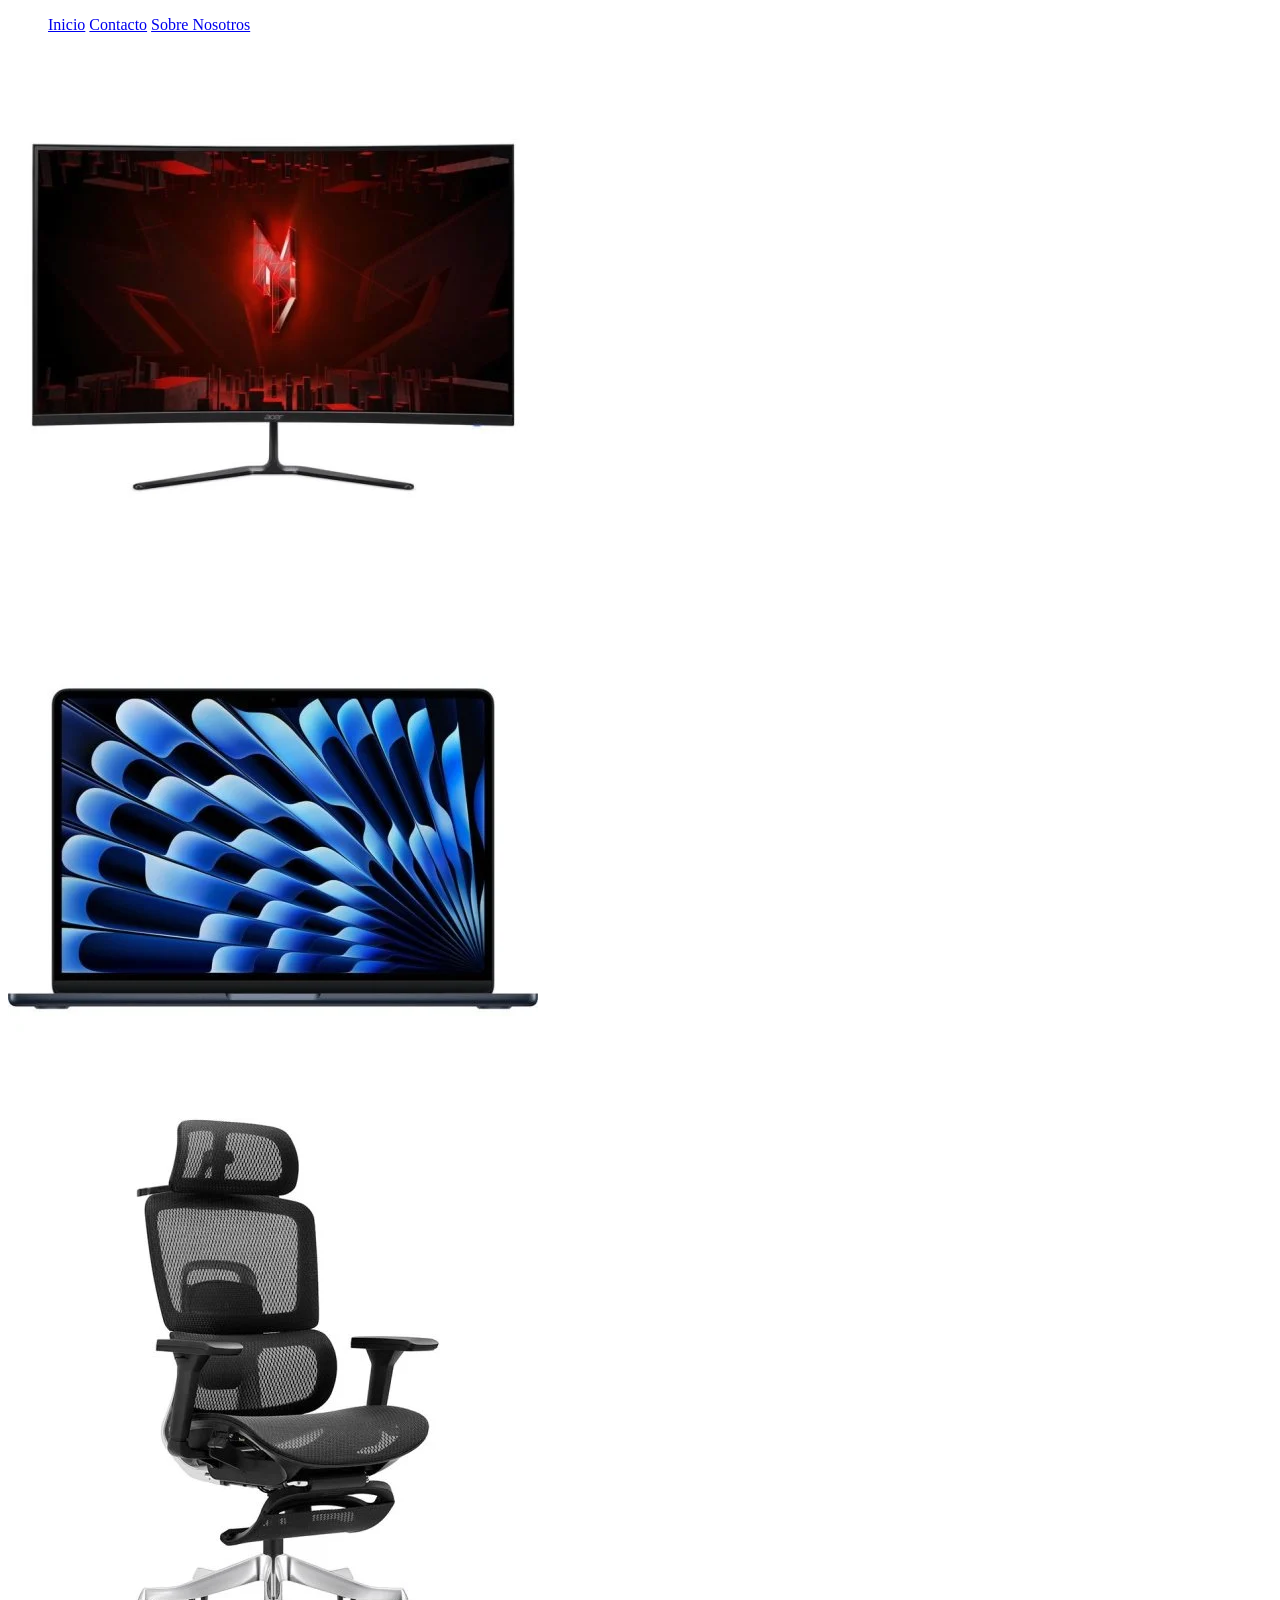
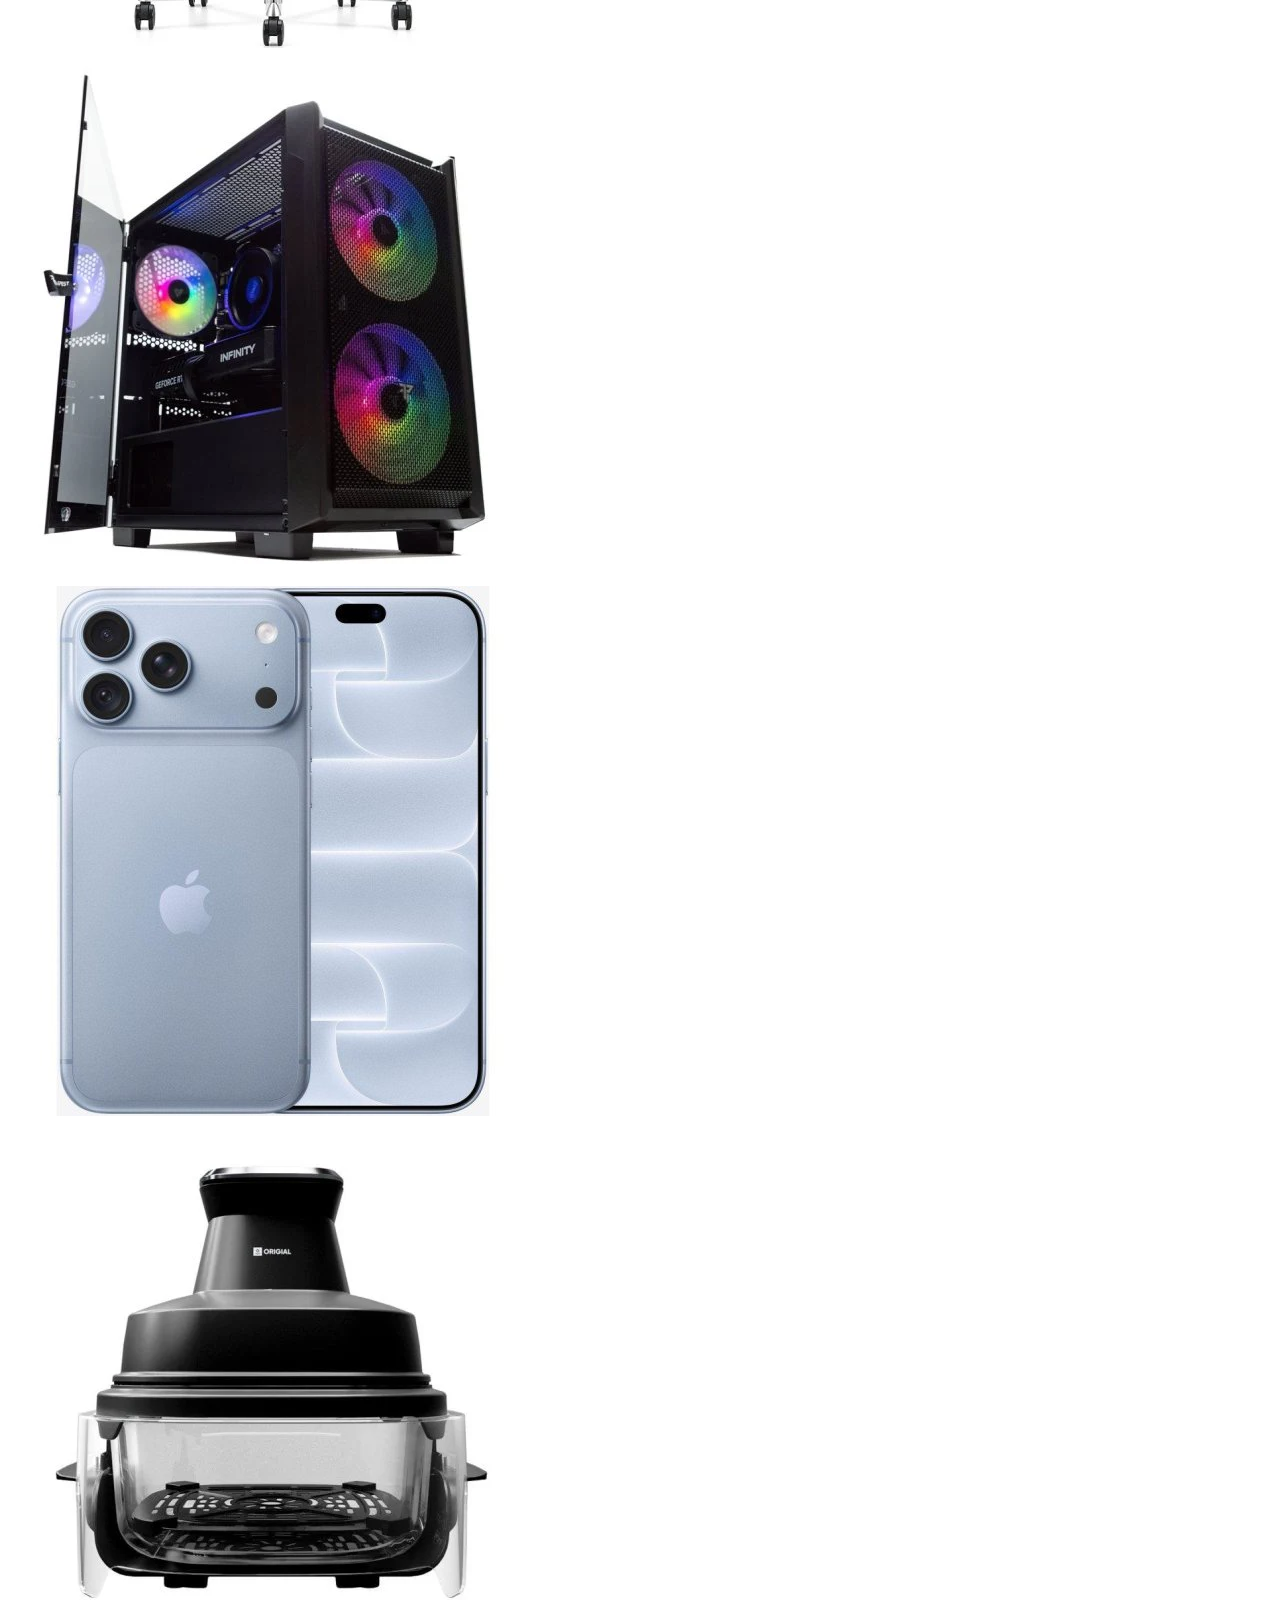
==== index.html @ d8ee5c19 "Creación de página de inicio añadiendo imágenes y links de referencia" ====
<!DOCTYPE html>
<html lang="es">

<head>
    <meta charset="UTF-8">
    <meta name="viewport" content="width=device-width, initial-scale=1.0">
    <title>Inicio</title>
</head>

<body>
    <div class="nav-inicio">
        <header>
            <nav>
                <ul>
                    <a href="#Inicio">Inicio</a>
                    <a href="#Contacto">Contacto</a>
                    <a href="#SobreNosotros">Sobre Nosotros</a>
                </ul>
            </nav>
        </header>
    </div>
    <div class="cuerpo">
        <div><a href="https://www.pccomponentes.com/monitor-acer-ed3-ed320q-x2-315-fullhd-240hz-va-curvo-1ms-freesync-premium-hdr10"><img src="./imagenes/monitor-acer.png" alt="Monitor Acer"></a></div>
        <div><a href="https://www.pccomponentes.com/portatil-apple-macbook-air-13-m5-16gb-512gb-ssd-gpu-10-nucleos-macos-medianoche"><img src="./imagenes//macbook.png" alt="Apple Macbook"></a></div>
        <div><a href="https://www.pccomponentes.com/owlotech-luxa-silla-de-escritorio-ergonomica-mesh-con-reposapies-negra"><img src="./imagenes/silla.png" alt="Silla de escritorio"></a></div>
        <div><a href="https://www.pccomponentes.com/pccom-lite-amd-ryzen-5-5500-16gb-1tb-ssd-rtx-5060-v2-windows-11-home"><img src="./imagenes/ordenador.png" alt="Ordenador PcCom Lite"></a></div>
        <div><a href="https://www.pccomponentes.com/apple-iphone-18-pro-max-2-tb-azul-glacial"><img src="./imagenes/iphone.png" alt="iphone 18 pro max"></a></div>
        <div><a href="https://www.pccomponentes.com/freidora-de-aire-de-cristal-4l-capacidad-1500w-portatil"><img src="./imagenes/airfryer.png" alt="Fryfit Glass"></a></div>
    </div>
</body>

</html>
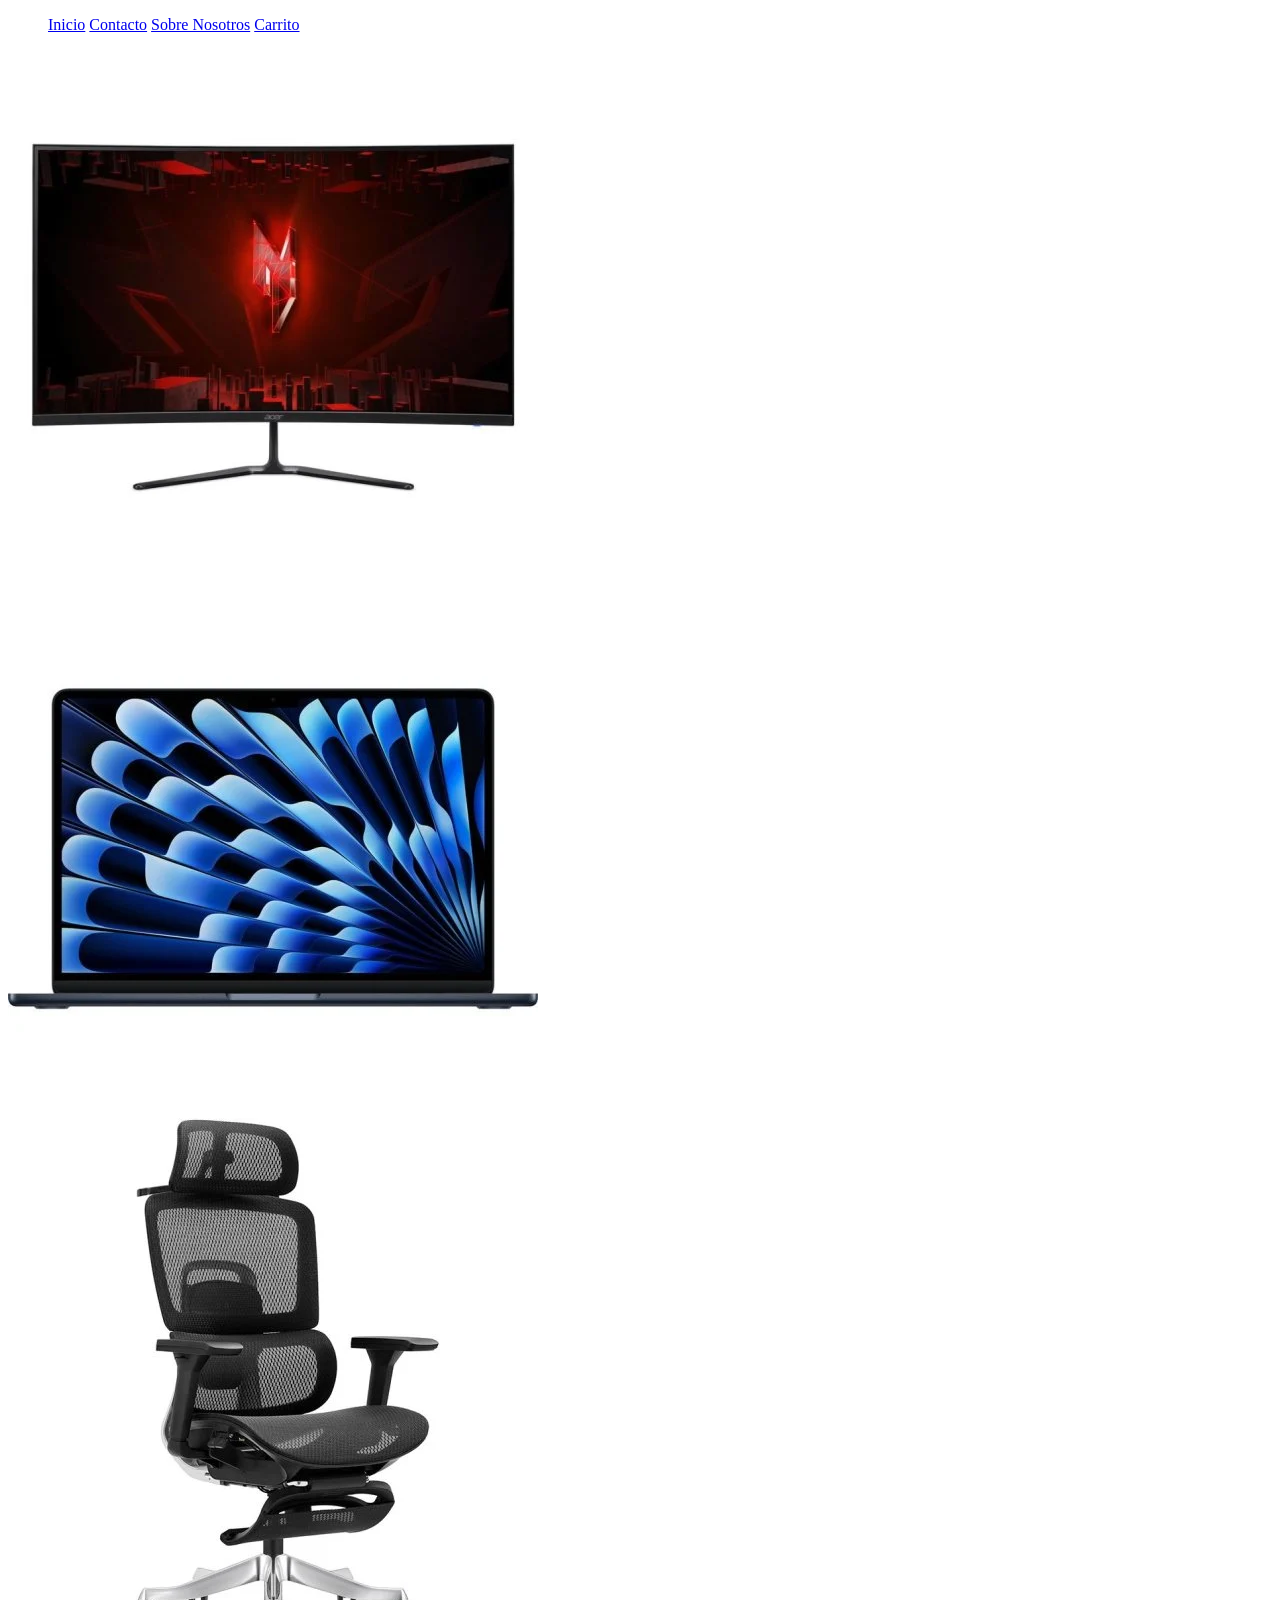
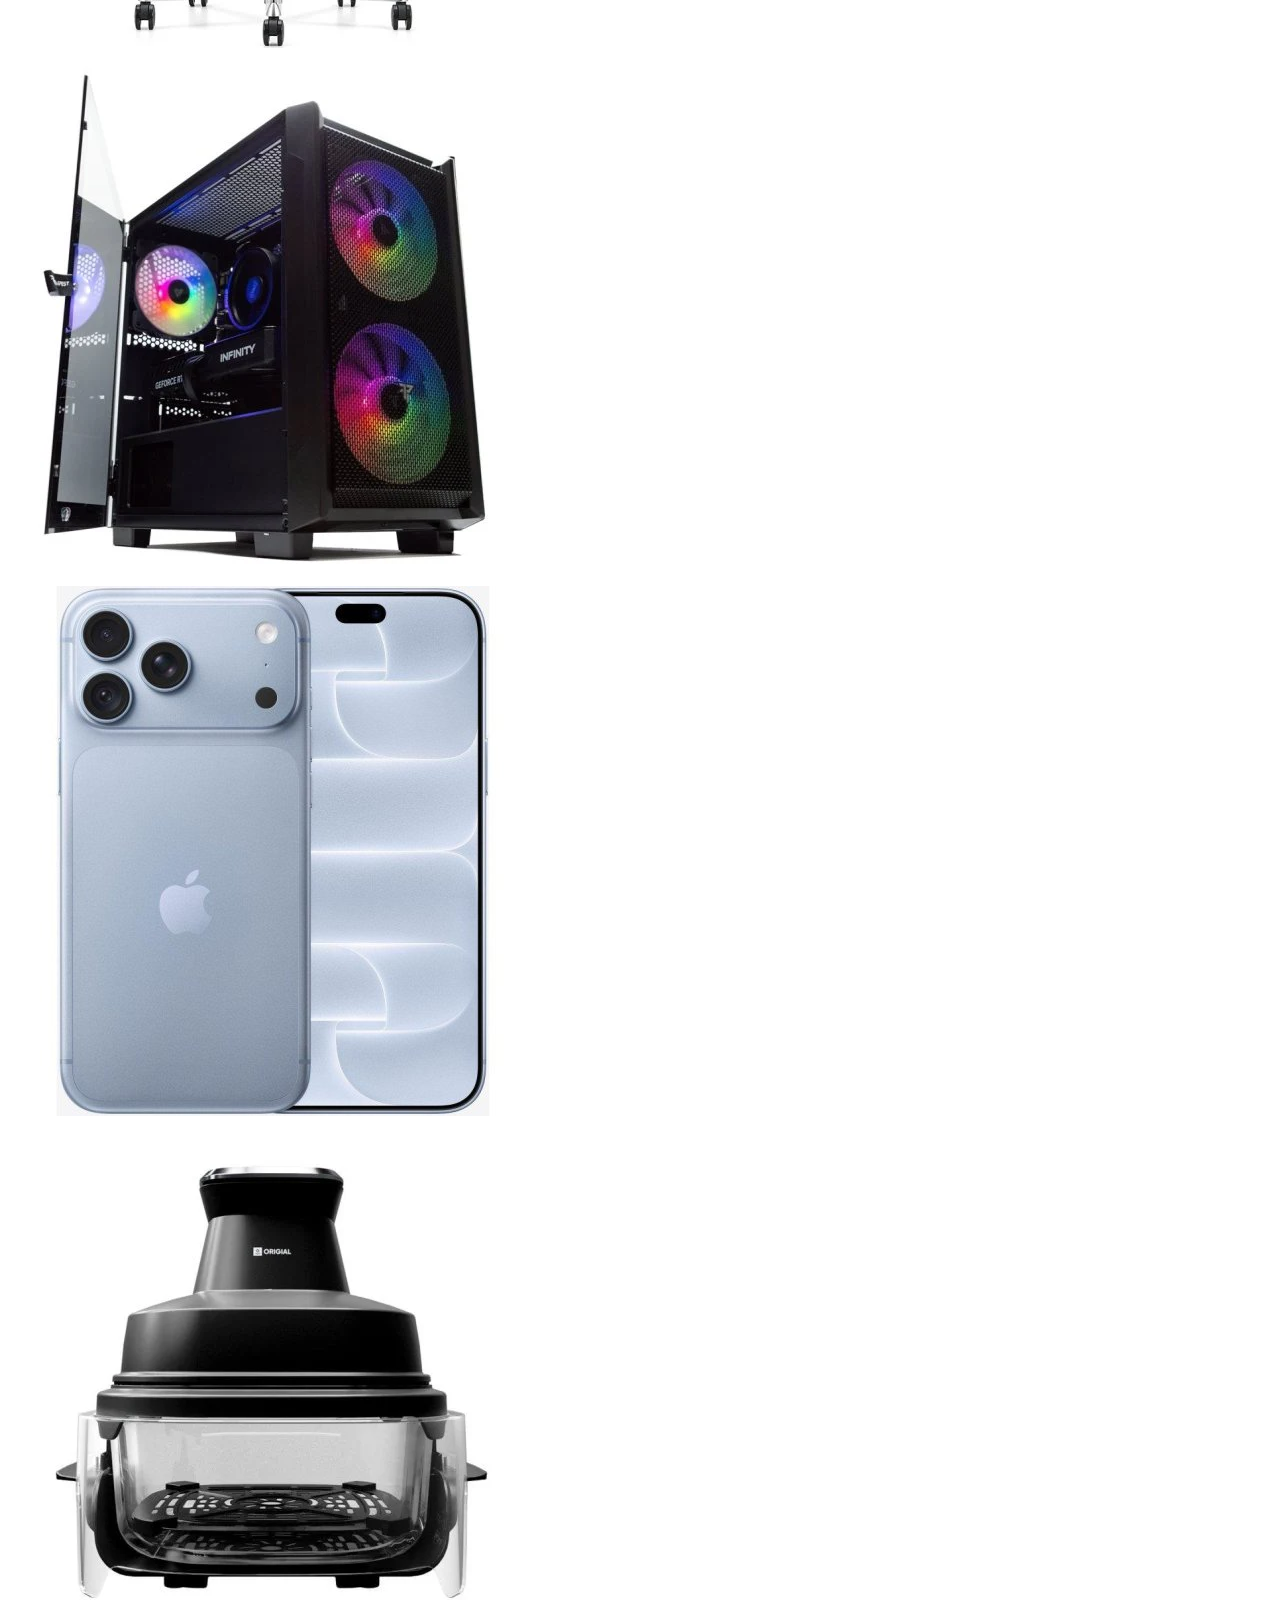
==== commit a9e678bf: "Retoque en index y creación de varios productos" ====
--- a/index.html
+++ b/index.html
@@ -12,18 +12,19 @@
         <header>
             <nav>
                 <ul>
-                    <a href="#Inicio">Inicio</a>
+                    <a href="index.html">Inicio</a>
                     <a href="#Contacto">Contacto</a>
                     <a href="#SobreNosotros">Sobre Nosotros</a>
+                    <a href="#Carrito">Carrito</a>
                 </ul>
             </nav>
         </header>
     </div>
     <div class="cuerpo">
-        <div><a href="https://www.pccomponentes.com/monitor-acer-ed3-ed320q-x2-315-fullhd-240hz-va-curvo-1ms-freesync-premium-hdr10"><img src="./imagenes/monitor-acer.png" alt="Monitor Acer"></a></div>
-        <div><a href="https://www.pccomponentes.com/portatil-apple-macbook-air-13-m5-16gb-512gb-ssd-gpu-10-nucleos-macos-medianoche"><img src="./imagenes//macbook.png" alt="Apple Macbook"></a></div>
+        <div><a href="/productos/monitor.html"><img src="./imagenes/monitor-acer.png" alt="Monitor Acer"></a></div>
+        <div><a href="/productos/macbook.html"><img src="./imagenes//macbook.png" alt="Apple Macbook"></a></div>
         <div><a href="https://www.pccomponentes.com/owlotech-luxa-silla-de-escritorio-ergonomica-mesh-con-reposapies-negra"><img src="./imagenes/silla.png" alt="Silla de escritorio"></a></div>
-        <div><a href="https://www.pccomponentes.com/pccom-lite-amd-ryzen-5-5500-16gb-1tb-ssd-rtx-5060-v2-windows-11-home"><img src="./imagenes/ordenador.png" alt="Ordenador PcCom Lite"></a></div>
+        <div><a href="/productos/ordenador.html"><img src="./imagenes/ordenador.png" alt="Ordenador PcCom Lite"></a></div>
         <div><a href="https://www.pccomponentes.com/apple-iphone-18-pro-max-2-tb-azul-glacial"><img src="./imagenes/iphone.png" alt="iphone 18 pro max"></a></div>
         <div><a href="https://www.pccomponentes.com/freidora-de-aire-de-cristal-4l-capacidad-1500w-portatil"><img src="./imagenes/airfryer.png" alt="Fryfit Glass"></a></div>
     </div>
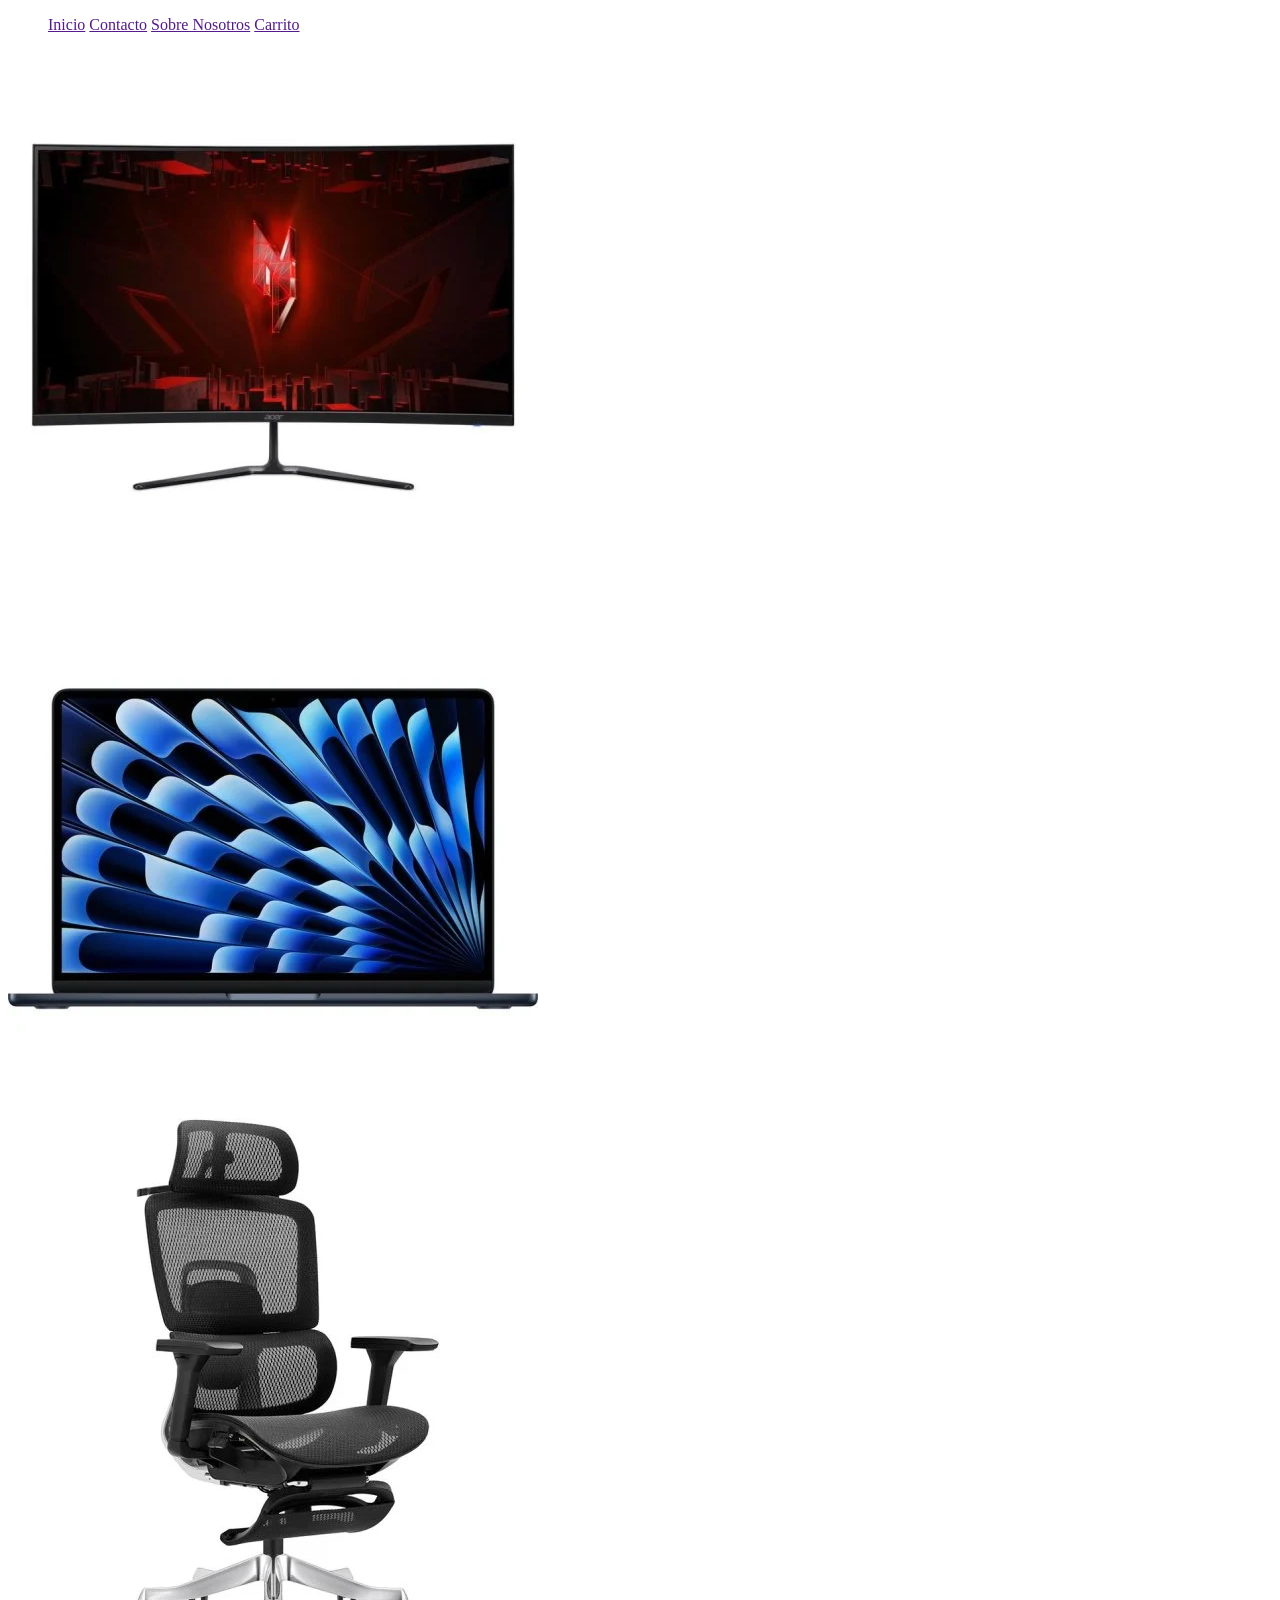
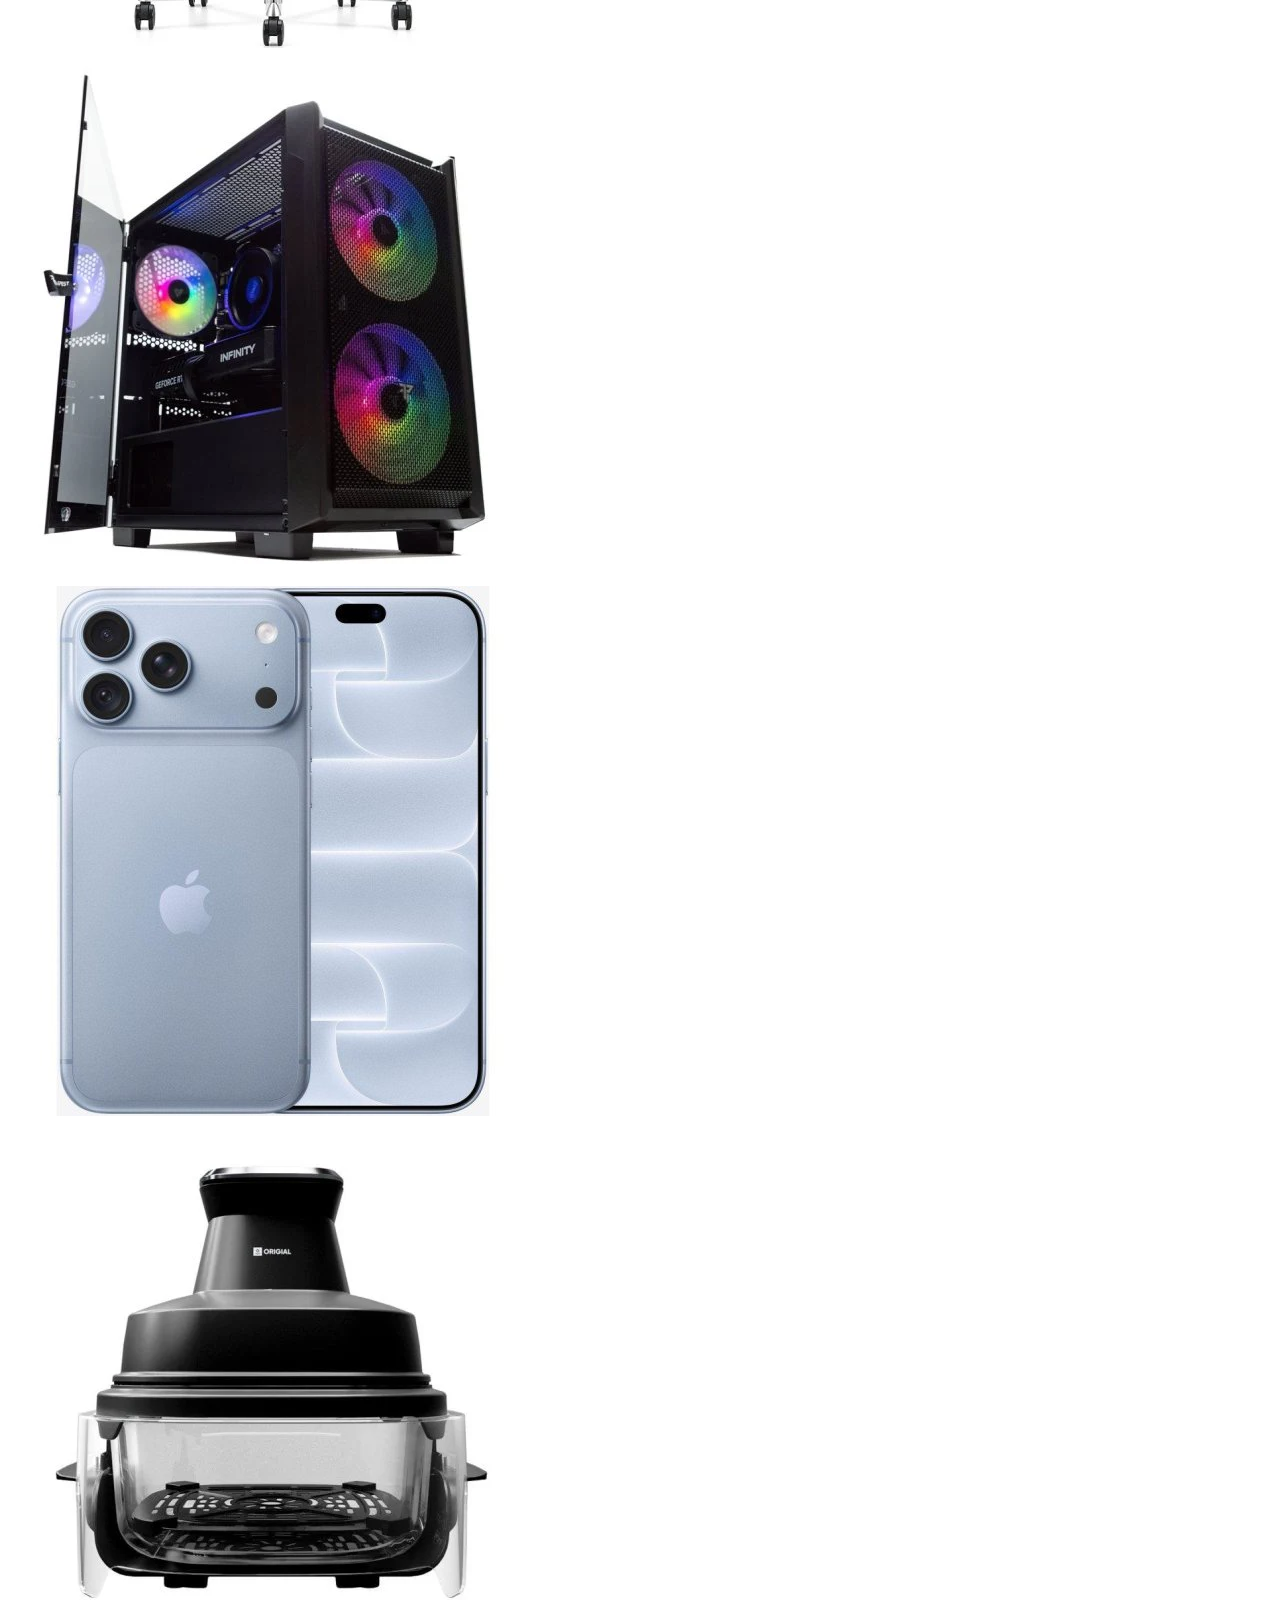
==== commit 5abd8b6d: "Modificación de los enlaces de referencia a otras páginas" ====
--- a/index.html
+++ b/index.html
@@ -12,21 +12,21 @@
         <header>
             <nav>
                 <ul>
-                    <a href="index.html">Inicio</a>
-                    <a href="#Contacto">Contacto</a>
-                    <a href="#SobreNosotros">Sobre Nosotros</a>
-                    <a href="#Carrito">Carrito</a>
+                    <a href="">Inicio</a>
+                    <a href="">Contacto</a>
+                    <a href="">Sobre Nosotros</a>
+                    <a href="">Carrito</a>
                 </ul>
             </nav>
         </header>
     </div>
     <div class="cuerpo">
-        <div><a href="/productos/monitor.html"><img src="./imagenes/monitor-acer.png" alt="Monitor Acer"></a></div>
-        <div><a href="/productos/macbook.html"><img src="./imagenes//macbook.png" alt="Apple Macbook"></a></div>
-        <div><a href="https://www.pccomponentes.com/owlotech-luxa-silla-de-escritorio-ergonomica-mesh-con-reposapies-negra"><img src="./imagenes/silla.png" alt="Silla de escritorio"></a></div>
-        <div><a href="/productos/ordenador.html"><img src="./imagenes/ordenador.png" alt="Ordenador PcCom Lite"></a></div>
-        <div><a href="https://www.pccomponentes.com/apple-iphone-18-pro-max-2-tb-azul-glacial"><img src="./imagenes/iphone.png" alt="iphone 18 pro max"></a></div>
-        <div><a href="https://www.pccomponentes.com/freidora-de-aire-de-cristal-4l-capacidad-1500w-portatil"><img src="./imagenes/airfryer.png" alt="Fryfit Glass"></a></div>
+        <div><a href=""><img src="./imagenes/monitor-acer.png" alt="Monitor Acer"></a></div>
+        <div><a href=""><img src="./imagenes//macbook.png" alt="Apple Macbook"></a></div>
+        <div><a href=""><img src="./imagenes/silla.png" alt="Silla de escritorio"></a></div>
+        <div><a href=""><img src="./imagenes/ordenador.png" alt="Ordenador PcCom Lite"></a></div>
+        <div><a href=""><img src="./imagenes/iphone.png" alt="iphone 18 pro max"></a></div>
+        <div><a href=""><img src="./imagenes/airfryer.png" alt="Fryfit Glass"></a></div>
     </div>
 </body>
 
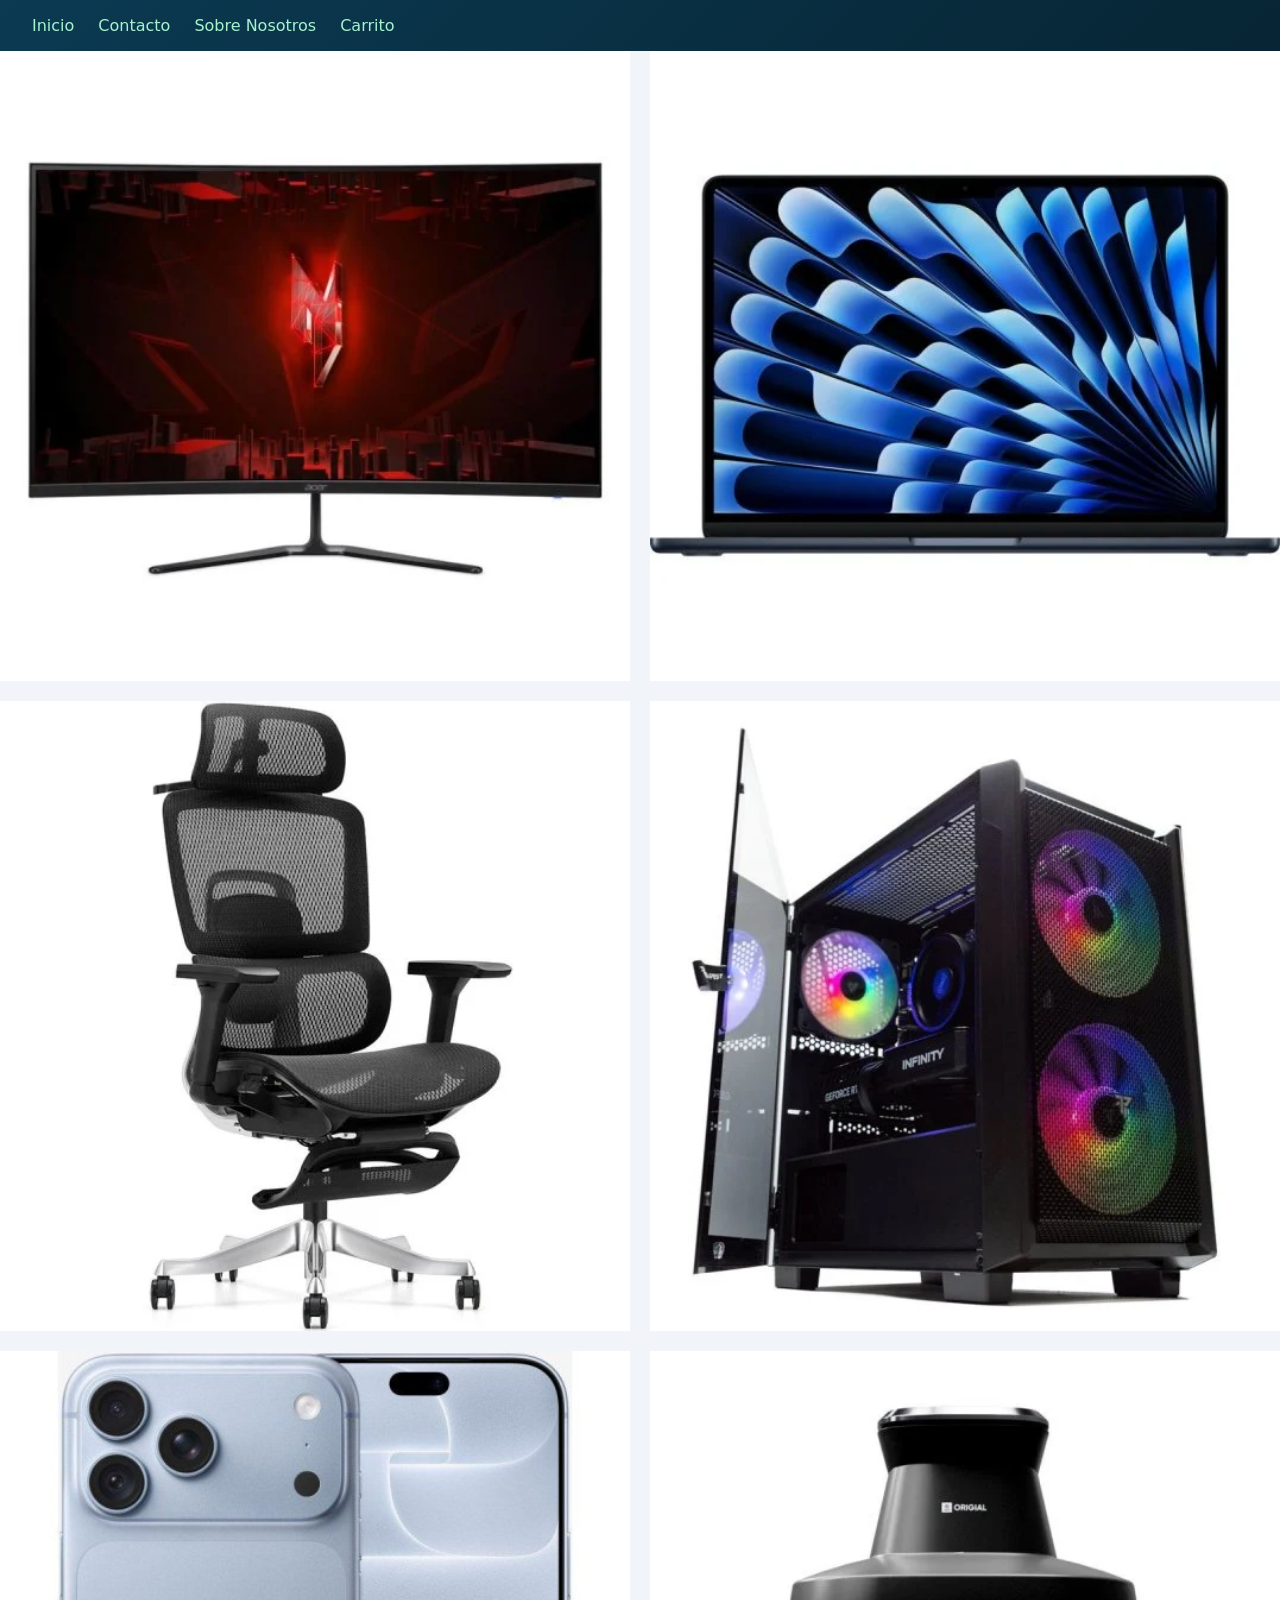
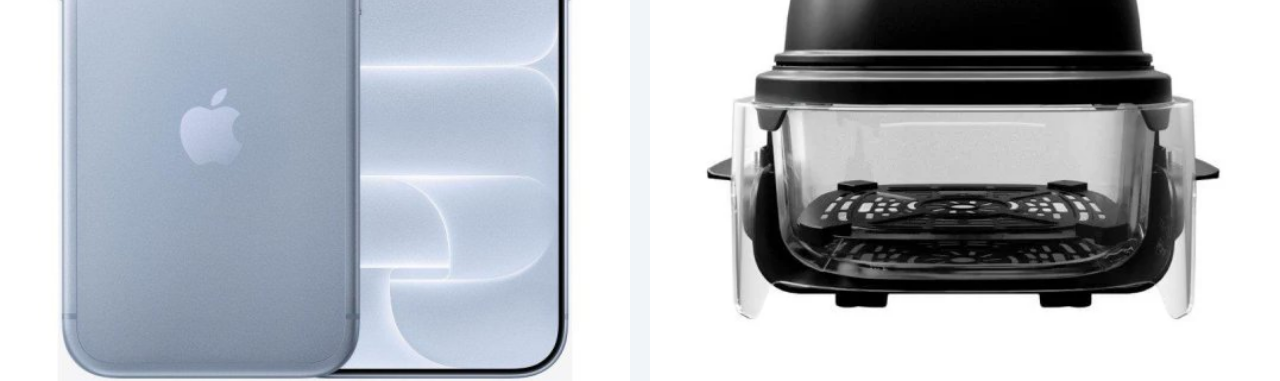
==== commit bcdad4b8: "he añadido el link a css ya que en todas las paginas html faltaba el enlace" ====
--- a/index.html
+++ b/index.html
@@ -4,6 +4,7 @@
 <head>
     <meta charset="UTF-8">
     <meta name="viewport" content="width=device-width, initial-scale=1.0">
+    <link rel="stylesheet" href="css/styles.css">
     <title>Inicio</title>
 </head>
 
@@ -20,7 +21,7 @@
             </nav>
         </header>
     </div>
-    <div class="cuerpo">
+    <div class="cuerpo-principal">
         <div><a href=""><img src="./imagenes/monitor-acer.png" alt="Monitor Acer"></a></div>
         <div><a href=""><img src="./imagenes//macbook.png" alt="Apple Macbook"></a></div>
         <div><a href=""><img src="./imagenes/silla.png" alt="Silla de escritorio"></a></div>
@@ -30,4 +31,4 @@
     </div>
 </body>
 
-</html>+</html>
--- a/css/styles.css
+++ b/css/styles.css
@@ -0,0 +1,383 @@
+/* ===== Index.html ===== */
+.cuerpo-principal  {
+    display: grid;
+    grid-template-columns: repeat(2, 1fr); 
+    gap: 20px; 
+}
+
+.cuerpo-principal img {
+    width: 100%;
+    height: auto;
+    display: block;
+}
+
+body {
+  margin: 0;
+  font-family: 'Segoe UI', system-ui, sans-serif;
+  background: #f1f5f9;
+  color: #1b2430;
+}
+
+/* Menú / cabecera (se aplica a las dos páginas) */
+header {
+  background: linear-gradient(135deg, #0b3a52, #072534);
+  color: #eef6fb;
+  padding: 1rem 2rem;
+  display: flex;
+  align-items: center;
+  justify-content: space-between;
+  flex-wrap: wrap;
+}
+
+.logo {
+  display: flex;
+  align-items: center;
+  gap: 0.6rem;
+}
+.logo img {
+  height: 65px;
+}
+.logo h1 {
+  font-size: 1.4rem;
+  margin: 0;
+  color: #99f6e4;
+}
+
+nav ul {
+  list-style: none;
+  display: flex;
+  gap: 1.5rem;
+  margin: 0;
+  padding: 0;
+}
+
+nav a {
+  position: relative;
+  color: #a7f3d0;
+  text-decoration: none;
+  font-weight: 500;
+  transition: color 0.2s ease;
+}
+
+nav a::after {
+  content: "";
+  position: absolute;
+  left: 0;
+  bottom: -4px;
+  width: 100%;
+  height: 2px;
+  background: #99f6e4;
+  transform: scaleX(0);
+  transform-origin: left;
+  transition: transform 0.3s ease;
+}
+
+nav a:hover {
+  color: #99f6e4;
+}
+
+nav a:hover::after {
+  transform: scaleX(1);
+}
+
+/* --- Contenedor exterior --- */
+main,
+.cuerpo {
+  width: 100%;
+  margin: 0 auto;
+  padding: 2rem;
+  box-sizing: border-box;
+}
+
+/* ===== sobre-nosotros.html ===== */
+.hero-sobre-nosotros {
+  text-align: center;
+  padding: 2rem 1rem;
+  background: #b4c6d8;
+  border-radius: 8px;
+  margin-bottom: 2rem;
+}
+.hero-sobre-nosotros h2 {
+  color: #0b3a52;
+  margin-bottom: 0.3rem;
+}
+
+.historia, .valores, .equipo {
+  margin-bottom: 2rem;
+}
+.historia h3, .valores h3, .equipo h3 {
+  color: #0b3a52;
+  border-bottom: 2px solid #99f6e4;
+  display: inline-block;
+  padding-bottom: 0.2rem;
+}
+
+.mision-vision {
+  display: flex;
+  gap: 1.5rem;
+  margin-bottom: 2rem;
+  flex-wrap: wrap;
+}
+.mision-vision .mision,
+.mision-vision .vision {
+  flex: 1;
+  min-width: 250px;
+  background: #ffffff;
+  border: 1px solid #c0c4bc;
+  border-radius: 8px;
+  padding: 1rem;
+}
+.mision-vision h3 {
+  color: #0b3a52;
+}
+
+.valores ul {
+  list-style: none;
+  padding: 0;
+}
+.valores li {
+  background: #ffffff;
+  border-left: 4px solid #99f6e4;
+  padding: 0.6rem 1rem;
+  margin-bottom: 0.5rem;
+  border-radius: 4px;
+}
+
+footer {
+  background: #0b3a52;
+  color: #eef6fb;
+  text-align: center;
+  padding: 1rem;
+  margin-top: 2rem;
+}
+
+.mision-vision .mision,
+.mision-vision .vision {
+  flex: 1;
+  min-width: 250px;
+  background: #ffffff;
+  border: 1px solid #c0c4bc;
+  border-radius: 8px;
+  padding: 1rem;
+}
+
+.mision-vision .mision,
+.mision-vision .vision {
+  transition: transform 0.2s ease, box-shadow 0.2s ease;
+}
+.mision-vision .mision:hover,
+.mision-vision .vision:hover {
+  transform: translateY(-4px);
+  box-shadow: 0 6px 14px rgba(11, 58, 82, 0.15);
+}
+
+.valores li {
+  transition: transform 0.2s ease;
+}
+.valores li:hover {
+  transform: translateX(6px);
+}
+
+/* ===== contacto.html ===== */
+#pagina-contacto .cuerpo {
+  display: flex;
+  flex-direction: column;
+  align-items: center;
+  text-align: center;
+  max-width: 600px;
+  margin: 0 auto;
+  padding: 2rem;
+}
+
+.cuerpo h1 {
+  color: #0b3a52;
+}
+.cuerpo h2 {
+  color: #1b2430;
+}
+
+#formulario-contacto {
+  background: #ffffff;
+  border: 1px solid #c0c4bc;
+  border-radius: 8px;
+  padding: 1.5rem;
+  max-width: 500px;
+}
+#formulario-contacto label {
+  font-weight: 600;
+}
+#formulario-contacto input,
+#formulario-contacto textarea {
+  width: 100%;
+  padding: 0.5rem;
+  margin-top: 0.3rem;
+  border: 1px solid #b4c6d8;
+  border-radius: 4px;
+  box-sizing: border-box;
+}
+#formulario-contacto textarea {
+  min-height: 120px;
+}
+#enviar {
+  background: #99f6e4;
+  color: #0b3a52;
+  border: none;
+  padding: 0.7rem 1.4rem;
+  border-radius: 6px;
+  font-weight: 600;
+  cursor: pointer;
+  margin-top: 1rem;
+}
+#enviar:hover {
+  background: #a7f3d0;
+}
+
+/* ===== carrito.html ===== */
+
+.hero-carrito h2 {
+  color: #002b49;
+  font-family: sans-serif;   
+  display: inline-block;  
+  border-bottom: 3px solid #40e0d0; 
+  padding-bottom: 8px;
+}
+
+/* --- Recuadro principal --- */
+.contenedor-principal-carrito {
+    background-color: #ffffff;
+    border: 1px solid #e2e8f0;    
+    border-radius: 12px;          
+    padding: 35px;                
+    max-width: 900px;            
+    margin: 40px auto;            
+    box-shadow: 0 4px 6px -1px rgba(0, 0, 0, 0.05);
+    font-family: 'Segoe UI', system-ui, sans-serif;
+}
+
+/*ESTILOS DE LA TABLA*/
+.tabla-carrito {
+    width: 100%;
+    border-collapse: collapse;    /* Elimina bordes dobles */
+    margin-bottom: 35px;
+}
+
+/* Encabezados (Producto, Precio, Cantidad...) */
+.tabla-carrito th {
+    color: #002b49;               
+    text-align: left;
+    font-size: 16px;
+    font-weight: bold;
+    padding-bottom: 15px;
+    border-bottom: 2px solid #40e0d0; 
+}
+
+/* Celdas de los productos */
+.tabla-carrito td {
+    color: #334155;             
+    padding: 20px 0;
+    font-size: 15px;
+    vertical-align: middle;      
+    border-bottom: 1px solid #f1f5f9;  
+}
+
+/* Centrar las columnas de cantidad y subtotal para que se vea más ordenado */
+.tabla-carrito th:nth-child(3), .tabla-carrito td:nth-child(3),
+.tabla-carrito th:nth-child(4), .tabla-carrito td:nth-child(4) {
+    text-align: center;
+}
+
+/* --- CONTADOR DE CANTIDAD (- 1 +) --- */
+.btn-restar, .btn-sumar {
+    background-color: #f1f5f9;
+    border: 1px solid #cbd5e1;
+    color: #002b49;
+    padding: 4px 10px;
+    border-radius: 4px;
+    cursor: pointer;
+    font-weight: bold;
+    transition: background 0.2s;
+}
+.btn-restar:hover, .btn-sumar:hover {
+    background-color: #e2e8f0;
+}
+.cantidad {
+    margin: 0 8px;
+    font-weight: 600;
+}
+
+/* Botón Eliminar de la fila */
+.btn-eliminar {
+    background: none;
+    border: none;
+    color: #ef4444;               
+    cursor: pointer;
+    font-size: 14px;
+    font-weight: 500;
+}
+.btn-eliminar:hover {
+    text-decoration: underline;
+}
+
+/* --- RESUMEN DEL PEDIDO--- */
+.resumen-compra h3 {
+    color: #002b49;              
+    font-size: 22px;
+    margin-top: 0;
+    margin-bottom: 20px;
+}
+
+.resumen-linea {
+    display: flex;
+    justify-content: space-between;
+    color: #475569;               
+    font-size: 15px;
+    margin-bottom: 12px;
+}
+
+/* Fila del precio Total */
+.resumen-linea.total {
+    color: #002b49;
+    font-size: 18px;
+    font-weight: bold;
+    border-top: 1px solid #e2e8f0;
+    padding-top: 15px;
+    margin-bottom: 25px;
+}
+
+/* --- BOTONES DE ACCIÓN PRINCIPALES --- */
+.btn-vaciar-carrito, .btn-finalizar-compra {
+    padding: 12px 24px;
+    font-size: 15px;
+    font-weight: 600;
+    border-radius: 6px;
+    cursor: pointer;
+    transition: all 0.2s;
+    margin-right: 10px;
+}
+
+.btn-vaciar-carrito {
+    background-color: transparent;
+    border: 1px solid #cbd5e1;
+    color: #64748b;
+}
+.btn-vaciar-carrito:hover {
+    background-color: #f8fafc;
+    color: #334155;
+}
+
+/* Botón Finalizar Compra (Estilo principal TecnoMundo) */
+.btn-finalizar-compra {
+    background-color: #002b49;   
+    border: 1px solid #002b49;
+    color: #ffffff;               
+}
+.btn-finalizar-compra:hover {
+    background-color: #001f35;    
+}
+
+footer {
+    text-align: center;
+    padding: 20px;
+    color: #64748b;
+    font-size: 13px;
+}
